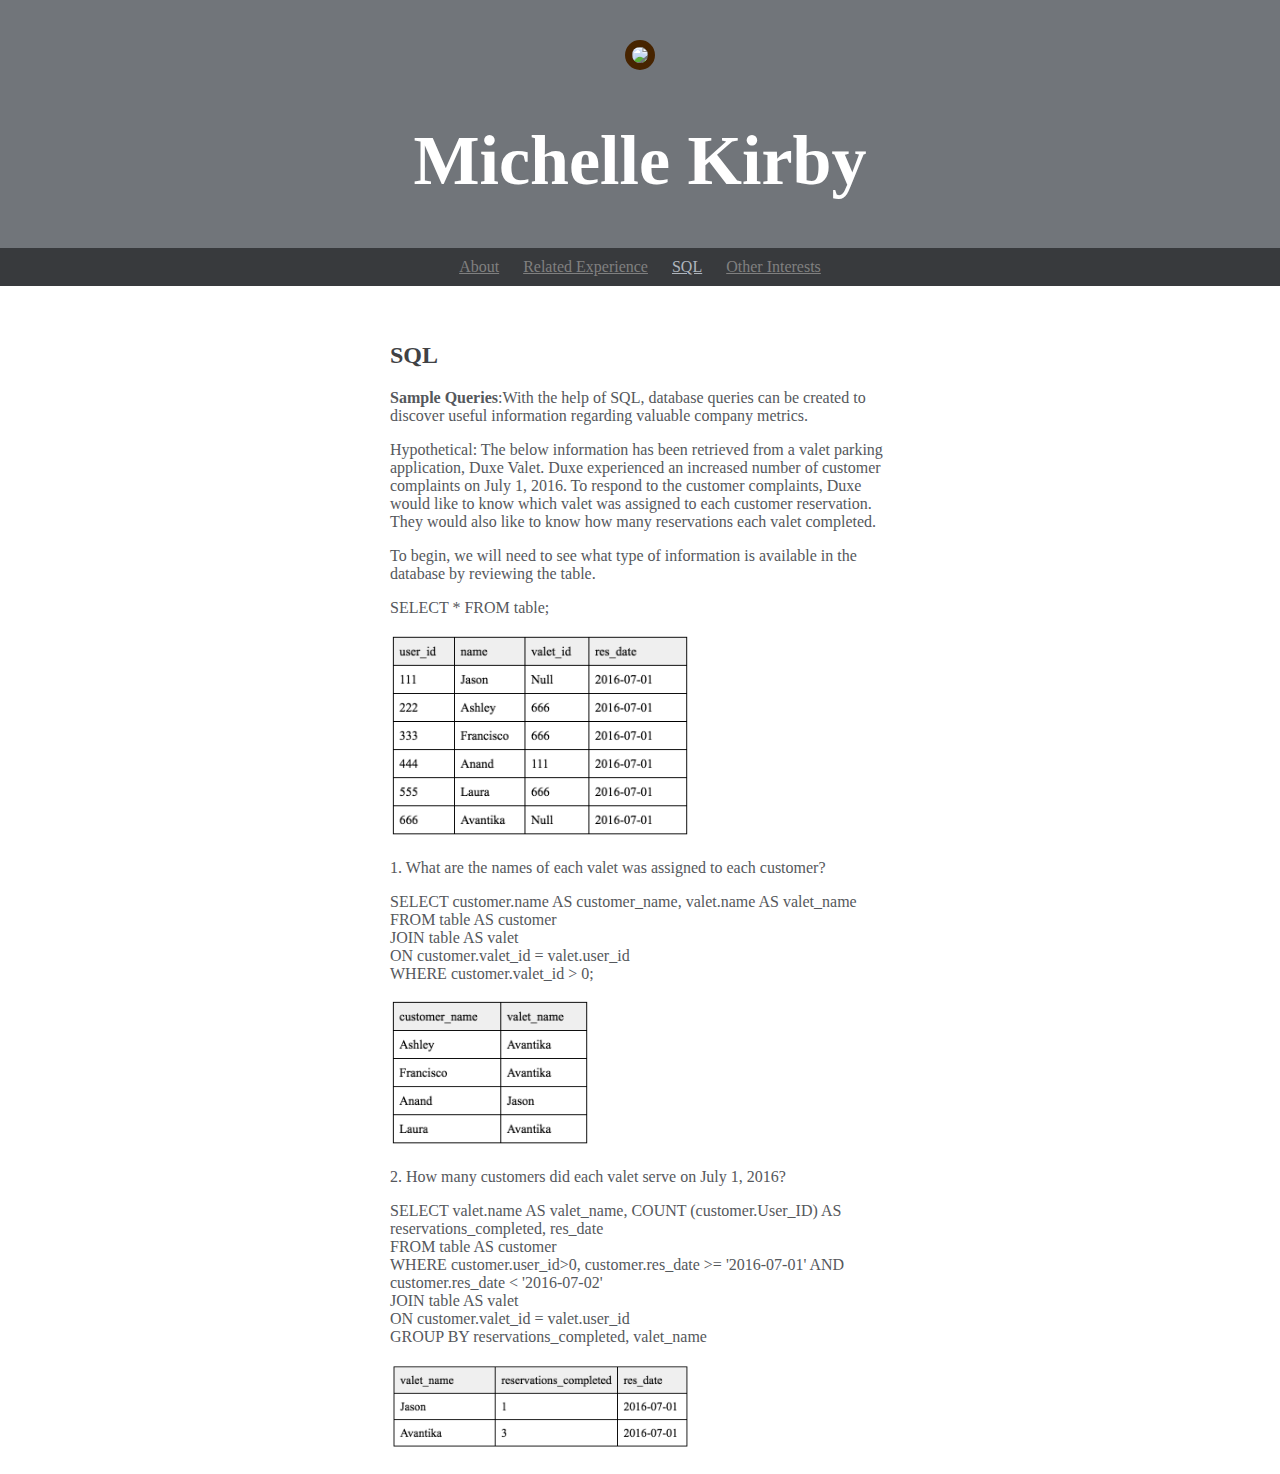
==== Projects.html @ b45784e7 "add SQL" ====
<!DOCTYPE html>
<head>
  <title>SQL</title>
  <link href="./stylesheet.css" rel="stylesheet">
  <link rel="shortcut icon" type="image/png" href="./favicon.png">
</head>
<body>
  <header>
    <img class="header-image" src="http://i.imgur.com/iC2ctc1.jpg?1">
    <h1> Michelle Kirby</h1>
      <ul>
       <li><a class="nav-link" href="index.html">About</a></li>
       <li><a class="nav-link" href="WebpageResumeExperience.html">Related Experience</a></li>
       <li><a class="active" href="Projects.html">SQL</a></li>
       <li><a class="nav-link" href="WebpageResumeOtherItems.html">Other Interests</a></li>
      </ul>
  </header>
  <article>
  	 <h2>SQL</h2>
   	 <p> <strong>Sample Queries</strong>:With the help of SQL, database queries can be created to discover useful information regarding valuable company metrics.</p>
   	 <p>Hypothetical: The below information has been retrieved from a valet parking application, Duxe Valet. Duxe experienced an increased number of customer complaints on July 1, 2016. To respond to the customer complaints, Duxe would like to know which valet was assigned to each customer reservation. They would also like to know how many reservations each valet completed.</p>
   	 <p>To begin, we will need to see what type of information is available in the database by reviewing the table.</p>
   	 <p>SELECT * FROM table;</p>

     <img class="sql-table" src="./Images/table1.png">

     <p>1. What are the names of each valet was assigned to each customer?</p> 
     <p>SELECT customer.name AS customer_name, valet.name AS valet_name
     <br>FROM table AS customer
     <br>JOIN table AS valet 
     <br>ON customer.valet_id = valet.user_id
     <br>WHERE customer.valet_id > 0; 
     </p>

     <img class="sql-table2" src="./Images/table2.png">

     <p>2. How many customers did each valet serve on July 1, 2016?</p>
     <p>SELECT valet.name AS valet_name, COUNT (customer.User_ID) AS reservations_completed, res_date
     <br>FROM table AS customer
     <br>WHERE customer.user_id>0, customer.res_date >= '2016-07-01' AND customer.res_date  < '2016-07-02'
     <br>JOIN table AS valet 
     <br>ON customer.valet_id = valet.user_id
     <br>GROUP BY reservations_completed, valet_name
     </p>

     <img class="sql-table" src="./Images/table3.png">
---- stylesheet.css ----
body {
  margin: 0px;
  color: #55585C;
}
header {
  text-align: center;
  background-color: #71757A;
  color: white;
}
a {
  color: #253040;
}
.nav-link {
  color: gray;
}
h1 {
  font-size: 70px;
}
h2 {
  color: #404245;
}
img.header-image {
  margin: 40px 0px 0px 0px;
  border: 7px solid #472400;
  border-radius: 20px;
  width: 300px;
}
ul {
  padding: 10px;
  background: rgba(0, 0, 0, .5);
}
li {
  display: inline;
  padding: 0px 10px 0px 10px;
}
.active {
  color: #AFB5BD;
}
article {
      max-width: 500px;
      padding: 20px;
      margin: 0 auto;

}
@media (max-width: 500px) {
    h1 {
        font-size: 36px;
    }
    li {
        display: block;
        padding: 5px;

    }
}
.sql-table {
   max-width: 300px;
}
.sql-table2 {
   max-width: 200px;
}
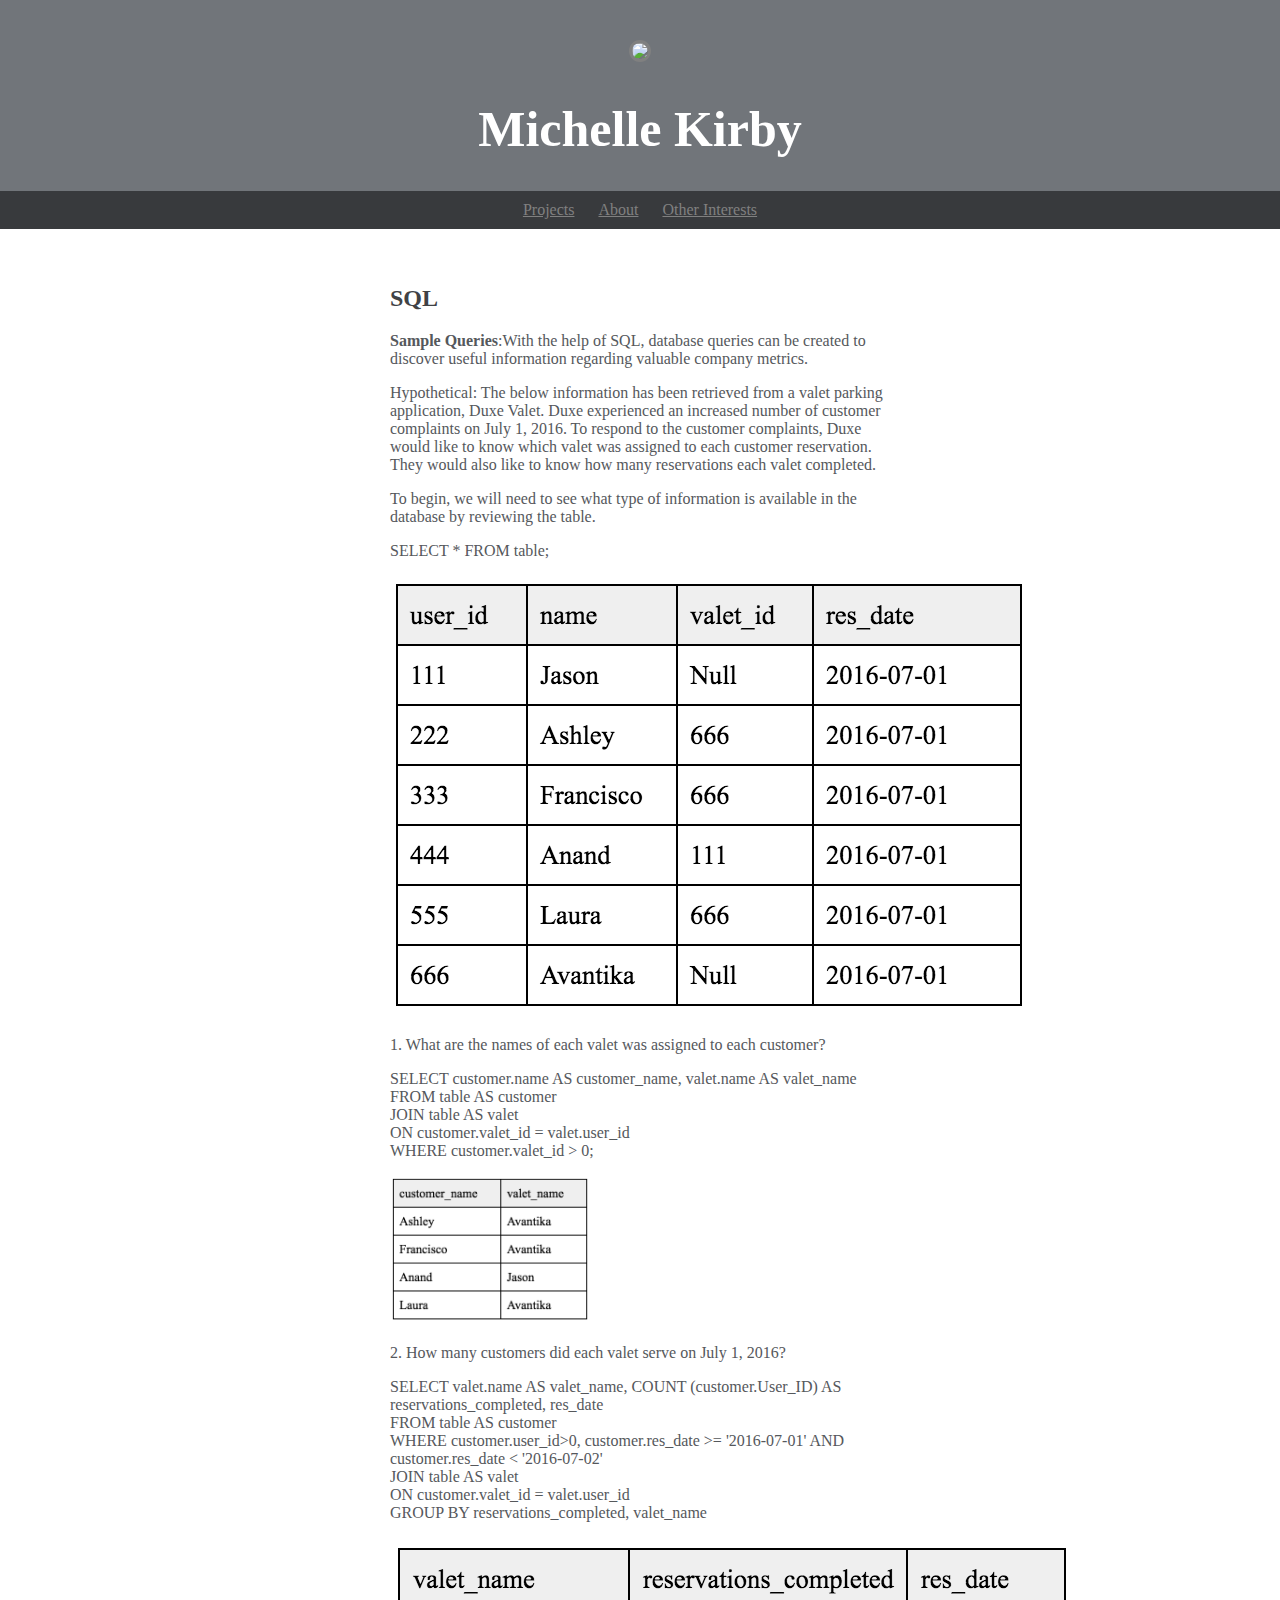
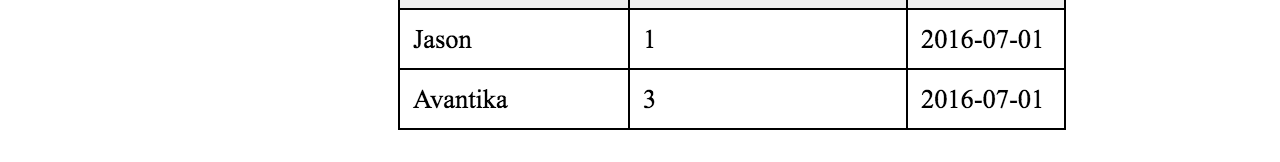
==== commit 0bf87904: "Format photos to circle, add gray boarder to photos, retitle Related Experience to Projects, remove " ====
--- a/Projects.html
+++ b/Projects.html
@@ -6,12 +6,11 @@
 </head>
 <body>
   <header>
-    <img class="header-image" src="http://i.imgur.com/iC2ctc1.jpg?1">
+    <img class="header-image" src="http://i.imgur.com/KgZpWql.jpg?1">
     <h1> Michelle Kirby</h1>
       <ul>
+       <li><a class="nav-link" href="WebpageResumeExperience.html">Projects</a></li>
        <li><a class="nav-link" href="index.html">About</a></li>
-       <li><a class="nav-link" href="WebpageResumeExperience.html">Related Experience</a></li>
-       <li><a class="active" href="Projects.html">SQL</a></li>
        <li><a class="nav-link" href="WebpageResumeOtherItems.html">Other Interests</a></li>
       </ul>
   </header>
--- a/stylesheet.css
+++ b/stylesheet.css
@@ -15,16 +15,16 @@
   color: gray;
 }
 h1 {
-  font-size: 70px;
+  font-size: 50px;
 }
 h2 {
   color: #404245;
 }
 img.header-image {
   margin: 40px 0px 0px 0px;
-  border: 7px solid #472400;
-  border-radius: 20px;
-  width: 300px;
+  border: 3px solid gray;
+  border-radius: 100px;
+  width: 200px;
 }
 ul {
   padding: 10px;
@@ -53,8 +53,9 @@
 
     }
 }
+}
 .sql-table {
-   max-width: 300px;
+   max-width: 200px;
 }
 .sql-table2 {
    max-width: 200px;
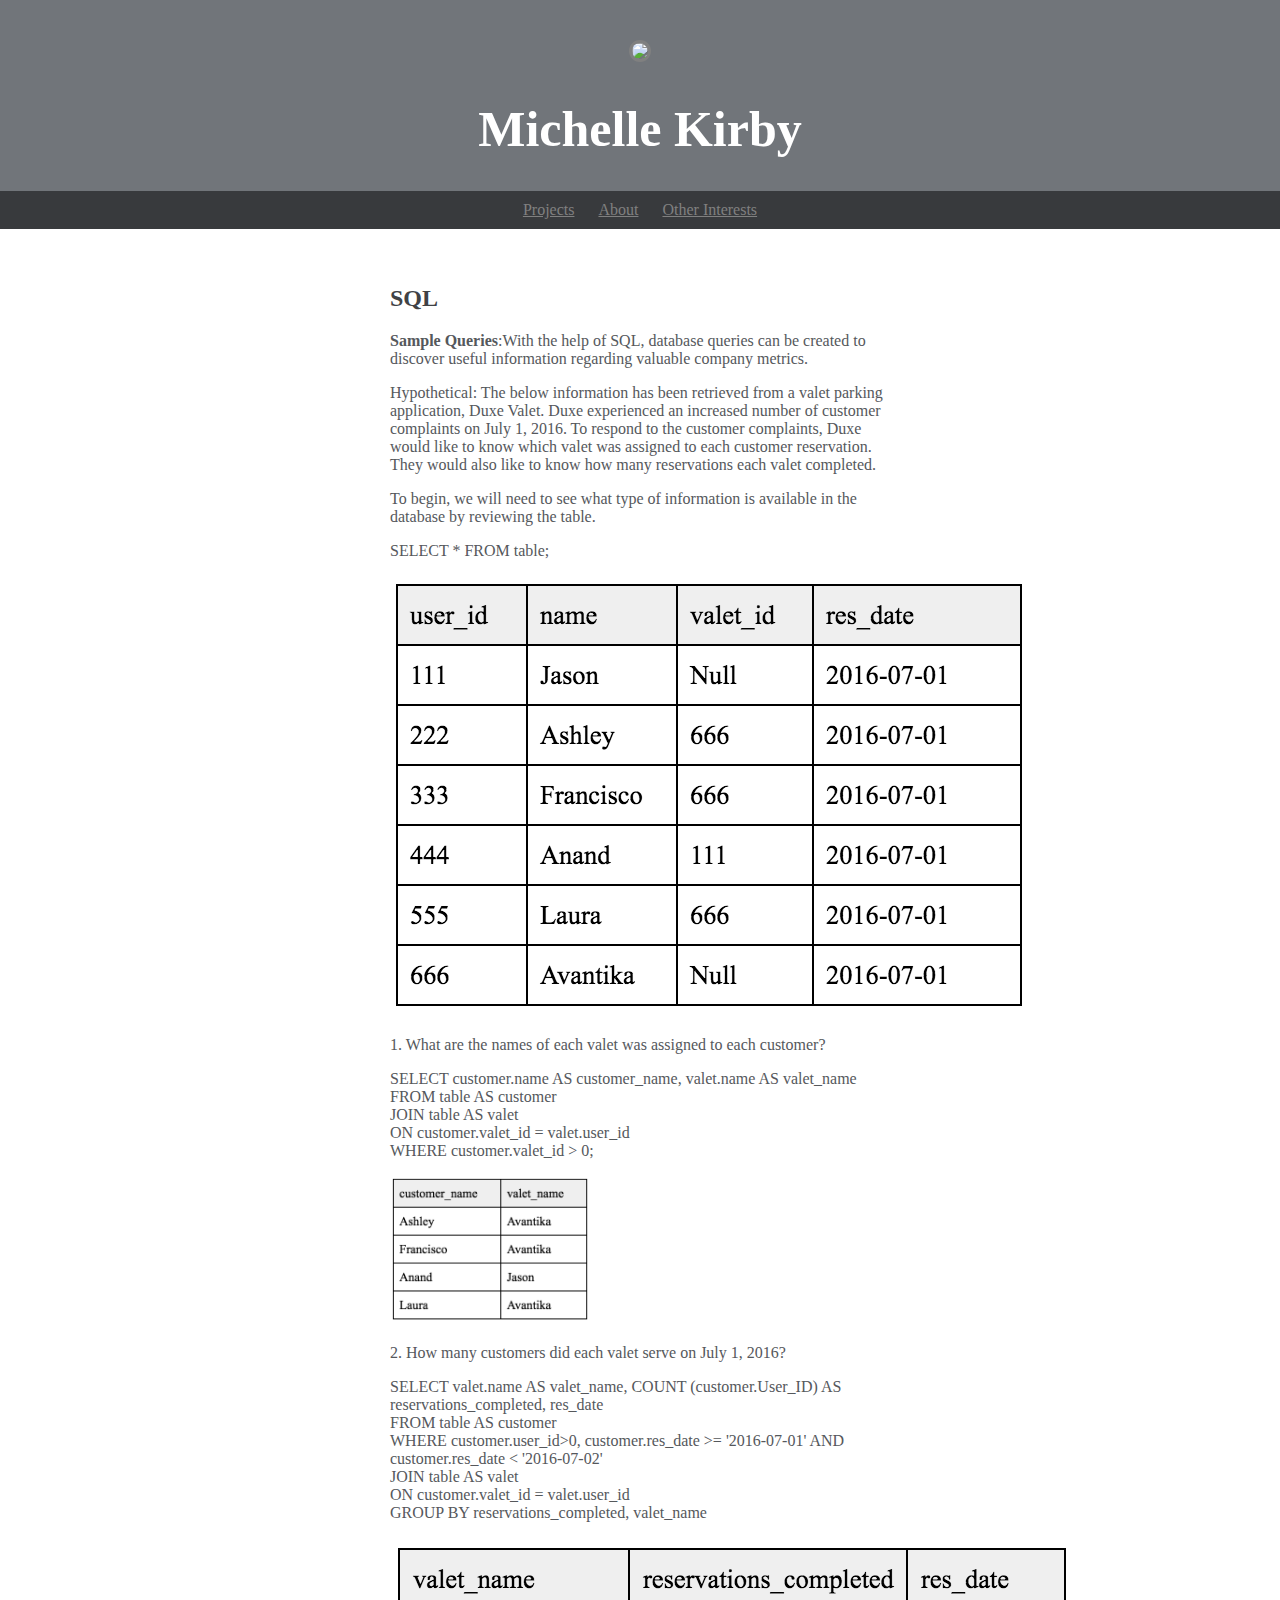
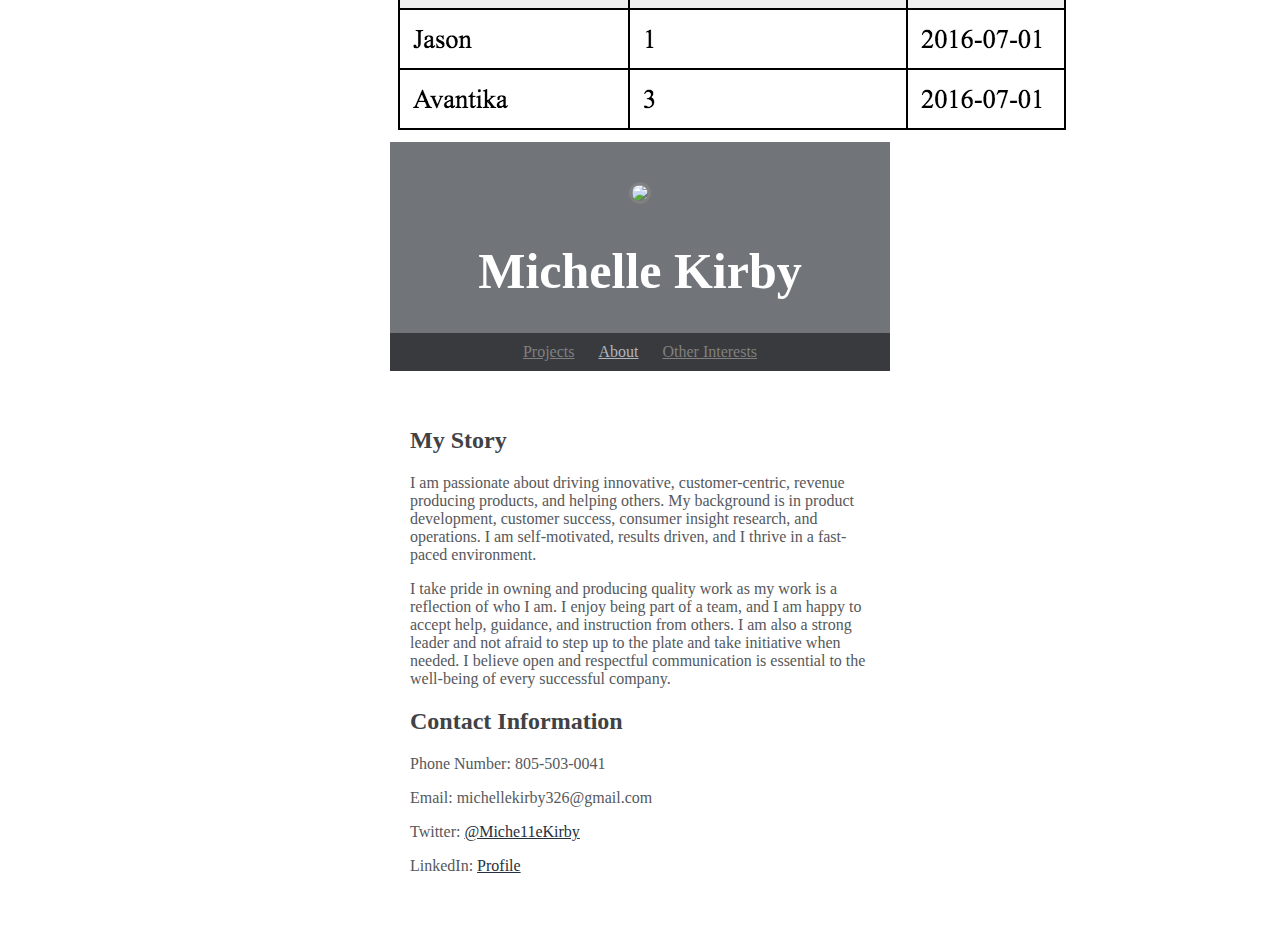
==== commit 9242accf: "Resolve nav bar issue by moving Projects information to index.html, fix favicon bug." ====
--- a/Projects.html
+++ b/Projects.html
@@ -43,3 +43,40 @@
      </p>
 
      <img class="sql-table" src="./Images/table3.png">
+
+     <!DOCTYPE html>
+<head>
+   <title>About</title>
+   <link href="./stylesheet.css" rel="stylesheet">
+   <link rel="shortcut icon" type="image/png" href="./favicon.png">
+</head>
+<body>
+  <header>
+    <img class="header-image" src="http://i.imgur.com/KgZpWql.jpg?1">
+    <h1>Michelle Kirby</h1>
+    <ul>
+      <li><a class="nav-link" href="WebpageResumeExperience.html">Projects</a></li>
+      <li><a class="active" href="index.html">About</a></li>
+      <li><a class="nav-link" href="WebpageResumeOtherItems.html">Other Interests</a></li>
+    </ul>
+  </header>
+  <article>
+    <h2>My Story</h2>
+    <p> I am passionate about driving innovative, customer-centric, revenue producing products, and helping others. My background is in product development, customer success, consumer insight research, and operations. I am self-motivated, results driven, and I thrive in a fast-paced environment.
+    </p>
+    <p>I take pride in owning and producing quality work as my work is a reflection of who I am. I enjoy being part of a team, and I am happy to accept help, guidance, and instruction from others. I am also a strong leader and not afraid to step up to the plate and take initiative when needed. I believe open and respectful communication is essential to the well-being of every successful company. 
+    </p>
+
+    <h2>Contact Information </h2>
+    <p>Phone Number: 805-503-0041</p>
+    <p>Email: michellekirby326@gmail.com</P>
+    <p>Twitter: 
+      <a href="https://twitter.com/Miche11eKirby">@Miche11eKirby</a>
+    </p>
+    <p>LinkedIn:
+      <a href= "https://www.linkedin.com/in/michelledkirby">Profile</a>
+    </p>
+  </article>
+</body>
+
+
